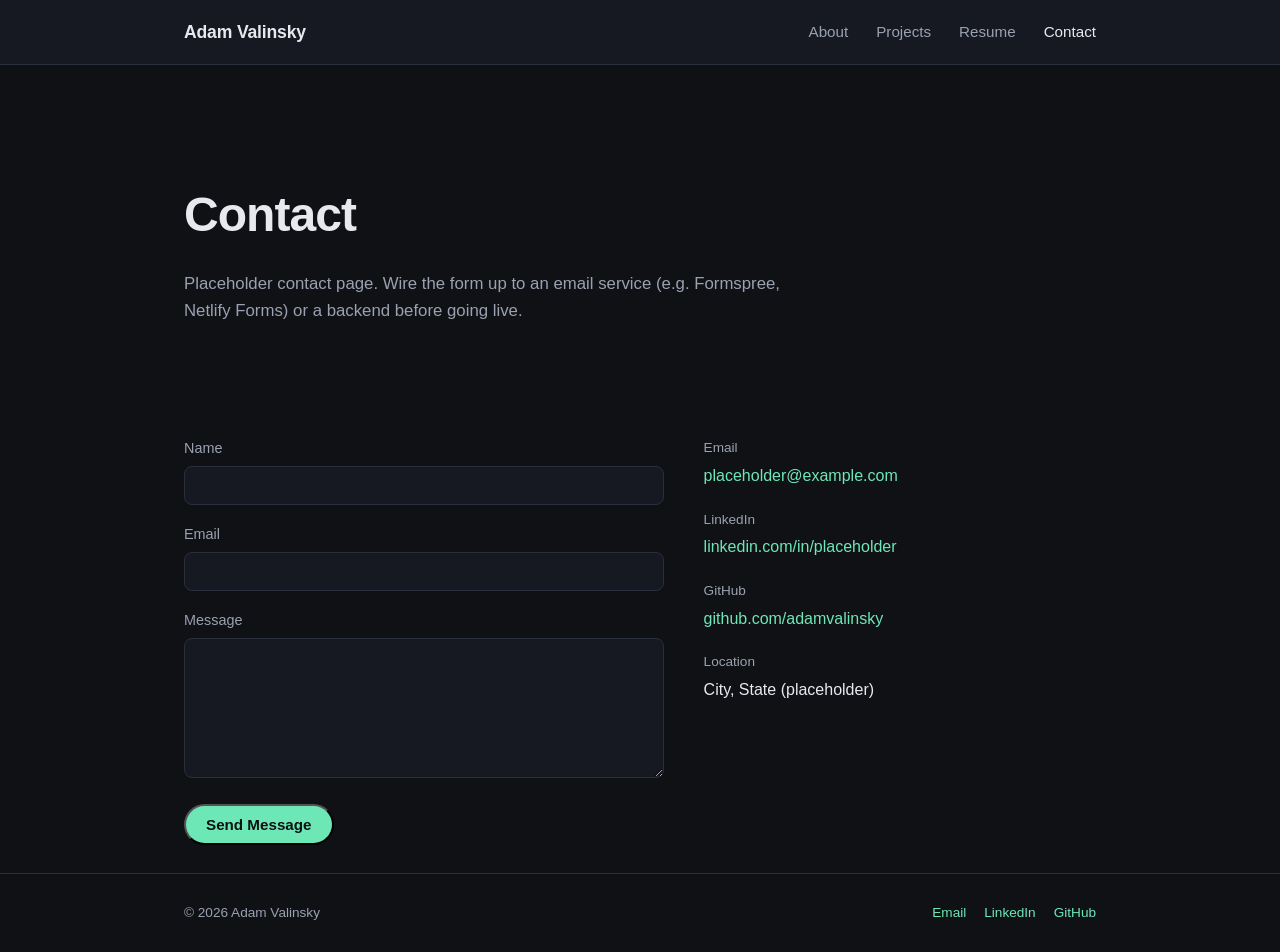
==== contact.html @ 0c1d822a "Scaffold portfolio site with placeholder content Plain HTML/CSS/JS site with About, Projects, Resume" ====
<!DOCTYPE html>
<html lang="en">
<head>
  <meta charset="UTF-8" />
  <meta name="viewport" content="width=device-width, initial-scale=1.0" />
  <title>Contact — Adam Valinsky</title>
  <meta name="description" content="Get in touch with Adam Valinsky." />
  <link rel="stylesheet" href="css/styles.css" />
</head>
<body>
  <header class="site-header">
    <nav class="nav">
      <a class="nav-brand" href="index.html">Adam Valinsky</a>
      <button class="nav-toggle" aria-label="Toggle navigation">☰</button>
      <ul class="nav-links">
        <li><a href="index.html">About</a></li>
        <li><a href="projects.html">Projects</a></li>
        <li><a href="resume.html">Resume</a></li>
        <li><a href="contact.html">Contact</a></li>
      </ul>
    </nav>
  </header>

  <main class="container">
    <section class="hero">
      <h1>Contact</h1>
      <p class="lede">Placeholder contact page. Wire the form up to an email service (e.g. Formspree, Netlify Forms) or a backend before going live.</p>
    </section>

    <section>
      <div class="contact-grid">
        <form id="contact-form">
          <div class="form-field">
            <label for="name">Name</label>
            <input id="name" name="name" type="text" required />
          </div>
          <div class="form-field">
            <label for="email">Email</label>
            <input id="email" name="email" type="email" required />
          </div>
          <div class="form-field">
            <label for="message">Message</label>
            <textarea id="message" name="message" required></textarea>
          </div>
          <button class="btn btn-primary" type="submit">Send Message</button>
          <p id="form-status" class="section-intro" style="margin-top: 16px;"></p>
        </form>

        <div>
          <div class="contact-info-item">
            <div class="label">Email</div>
            <a href="mailto:placeholder@example.com">placeholder@example.com</a>
          </div>
          <div class="contact-info-item">
            <div class="label">LinkedIn</div>
            <a href="#">linkedin.com/in/placeholder</a>
          </div>
          <div class="contact-info-item">
            <div class="label">GitHub</div>
            <a href="#">github.com/adamvalinsky</a>
          </div>
          <div class="contact-info-item">
            <div class="label">Location</div>
            <span>City, State (placeholder)</span>
          </div>
        </div>
      </div>
    </section>
  </main>

  <footer class="site-footer">
    <div class="container">
      <span>&copy; 2026 Adam Valinsky</span>
      <ul class="footer-links">
        <li><a href="mailto:placeholder@example.com">Email</a></li>
        <li><a href="#">LinkedIn</a></li>
        <li><a href="#">GitHub</a></li>
      </ul>
    </div>
  </footer>

  <script src="js/main.js"></script>
</body>
</html>
---- css/styles.css ----
:root {
  --color-bg: #0f1115;
  --color-bg-alt: #161922;
  --color-surface: #1c202b;
  --color-border: #2a2f3d;
  --color-text: #e7e9ee;
  --color-text-muted: #9aa1b1;
  --color-accent: #6ee7b7;
  --color-accent-strong: #34d399;
  --font-sans: -apple-system, BlinkMacSystemFont, "Segoe UI", Roboto, Helvetica, Arial, sans-serif;
  --max-width: 960px;
  --radius: 10px;
}

* {
  box-sizing: border-box;
}

html {
  scroll-behavior: smooth;
}

body {
  margin: 0;
  font-family: var(--font-sans);
  background: var(--color-bg);
  color: var(--color-text);
  line-height: 1.6;
  -webkit-font-smoothing: antialiased;
}

img {
  max-width: 100%;
  display: block;
}

a {
  color: var(--color-accent);
  text-decoration: none;
}

a:hover {
  color: var(--color-accent-strong);
  text-decoration: underline;
}

.container {
  max-width: var(--max-width);
  margin: 0 auto;
  padding: 0 24px;
}

/* Header / Nav */
.site-header {
  border-bottom: 1px solid var(--color-border);
  background: var(--color-bg-alt);
  position: sticky;
  top: 0;
  z-index: 10;
}

.nav {
  display: flex;
  align-items: center;
  justify-content: space-between;
  padding: 18px 24px;
  max-width: var(--max-width);
  margin: 0 auto;
}

.nav-brand {
  font-weight: 700;
  font-size: 1.1rem;
  color: var(--color-text);
  letter-spacing: -0.01em;
}

.nav-brand:hover {
  text-decoration: none;
  color: var(--color-accent);
}

.nav-links {
  display: flex;
  gap: 28px;
  list-style: none;
  margin: 0;
  padding: 0;
}

.nav-links a {
  color: var(--color-text-muted);
  font-size: 0.95rem;
  font-weight: 500;
}

.nav-links a:hover,
.nav-links a.active {
  color: var(--color-text);
  text-decoration: none;
}

.nav-toggle {
  display: none;
  background: none;
  border: 1px solid var(--color-border);
  border-radius: 6px;
  color: var(--color-text);
  padding: 6px 10px;
  cursor: pointer;
}

/* Main sections */
main {
  padding: 64px 0 96px;
}

.hero {
  padding: 40px 0 24px;
}

.hero h1 {
  font-size: clamp(2rem, 5vw, 3rem);
  margin: 0 0 12px;
  letter-spacing: -0.02em;
}

.hero .tagline {
  color: var(--color-accent);
  font-weight: 600;
  margin: 0 0 20px;
}

.hero p.lede {
  color: var(--color-text-muted);
  max-width: 640px;
  font-size: 1.05rem;
}

.button-row {
  display: flex;
  gap: 12px;
  margin-top: 28px;
  flex-wrap: wrap;
}

.btn {
  display: inline-block;
  padding: 10px 20px;
  border-radius: 999px;
  font-weight: 600;
  font-size: 0.95rem;
}

.btn-primary {
  background: var(--color-accent);
  color: #0b1210;
}

.btn-primary:hover {
  background: var(--color-accent-strong);
  text-decoration: none;
  color: #0b1210;
}

.btn-secondary {
  border: 1px solid var(--color-border);
  color: var(--color-text);
}

.btn-secondary:hover {
  border-color: var(--color-accent);
  text-decoration: none;
  color: var(--color-text);
}

section {
  margin-top: 72px;
}

section h2 {
  font-size: 1.5rem;
  margin-bottom: 8px;
}

section .section-intro {
  color: var(--color-text-muted);
  margin-bottom: 28px;
}

/* Cards */
.grid {
  display: grid;
  grid-template-columns: repeat(auto-fit, minmax(260px, 1fr));
  gap: 20px;
}

.card {
  background: var(--color-surface);
  border: 1px solid var(--color-border);
  border-radius: var(--radius);
  padding: 24px;
}

.card h3 {
  margin: 0 0 8px;
  font-size: 1.1rem;
}

.card p {
  color: var(--color-text-muted);
  margin: 0 0 16px;
  font-size: 0.95rem;
}

.tag-row {
  display: flex;
  flex-wrap: wrap;
  gap: 8px;
  margin-bottom: 16px;
}

.tag {
  font-size: 0.75rem;
  color: var(--color-accent);
  background: rgba(110, 231, 183, 0.1);
  border: 1px solid rgba(110, 231, 183, 0.25);
  padding: 3px 10px;
  border-radius: 999px;
}

.card-links {
  display: flex;
  gap: 16px;
  font-size: 0.9rem;
}

/* Resume */
.timeline-item {
  border-left: 2px solid var(--color-border);
  padding-left: 20px;
  margin-bottom: 32px;
  position: relative;
}

.timeline-item::before {
  content: "";
  position: absolute;
  left: -7px;
  top: 4px;
  width: 12px;
  height: 12px;
  border-radius: 50%;
  background: var(--color-accent);
}

.timeline-item .meta {
  color: var(--color-text-muted);
  font-size: 0.85rem;
  margin: 2px 0 10px;
}

.timeline-item h3 {
  margin: 0;
  font-size: 1.05rem;
}

.skills-list {
  display: flex;
  flex-wrap: wrap;
  gap: 10px;
}

/* Contact */
.contact-grid {
  display: grid;
  grid-template-columns: 1.1fr 0.9fr;
  gap: 40px;
}

@media (max-width: 720px) {
  .contact-grid {
    grid-template-columns: 1fr;
  }
}

.form-field {
  margin-bottom: 18px;
}

.form-field label {
  display: block;
  font-size: 0.9rem;
  margin-bottom: 6px;
  color: var(--color-text-muted);
}

.form-field input,
.form-field textarea {
  width: 100%;
  padding: 10px 12px;
  border-radius: 8px;
  border: 1px solid var(--color-border);
  background: var(--color-bg-alt);
  color: var(--color-text);
  font-family: inherit;
  font-size: 0.95rem;
}

.form-field textarea {
  min-height: 140px;
  resize: vertical;
}

.contact-info-item {
  margin-bottom: 20px;
}

.contact-info-item .label {
  color: var(--color-text-muted);
  font-size: 0.85rem;
  margin-bottom: 4px;
}

/* Footer */
.site-footer {
  border-top: 1px solid var(--color-border);
  padding: 28px 0;
  color: var(--color-text-muted);
  font-size: 0.85rem;
}

.site-footer .container {
  display: flex;
  justify-content: space-between;
  flex-wrap: wrap;
  gap: 12px;
}

.footer-links {
  display: flex;
  gap: 18px;
  list-style: none;
  margin: 0;
  padding: 0;
}

@media (max-width: 640px) {
  .nav-toggle {
    display: inline-block;
  }

  .nav-links {
    position: absolute;
    top: 100%;
    left: 0;
    right: 0;
    background: var(--color-bg-alt);
    border-bottom: 1px solid var(--color-border);
    flex-direction: column;
    padding: 16px 24px;
    gap: 16px;
    display: none;
  }

  .nav-links.open {
    display: flex;
  }
}
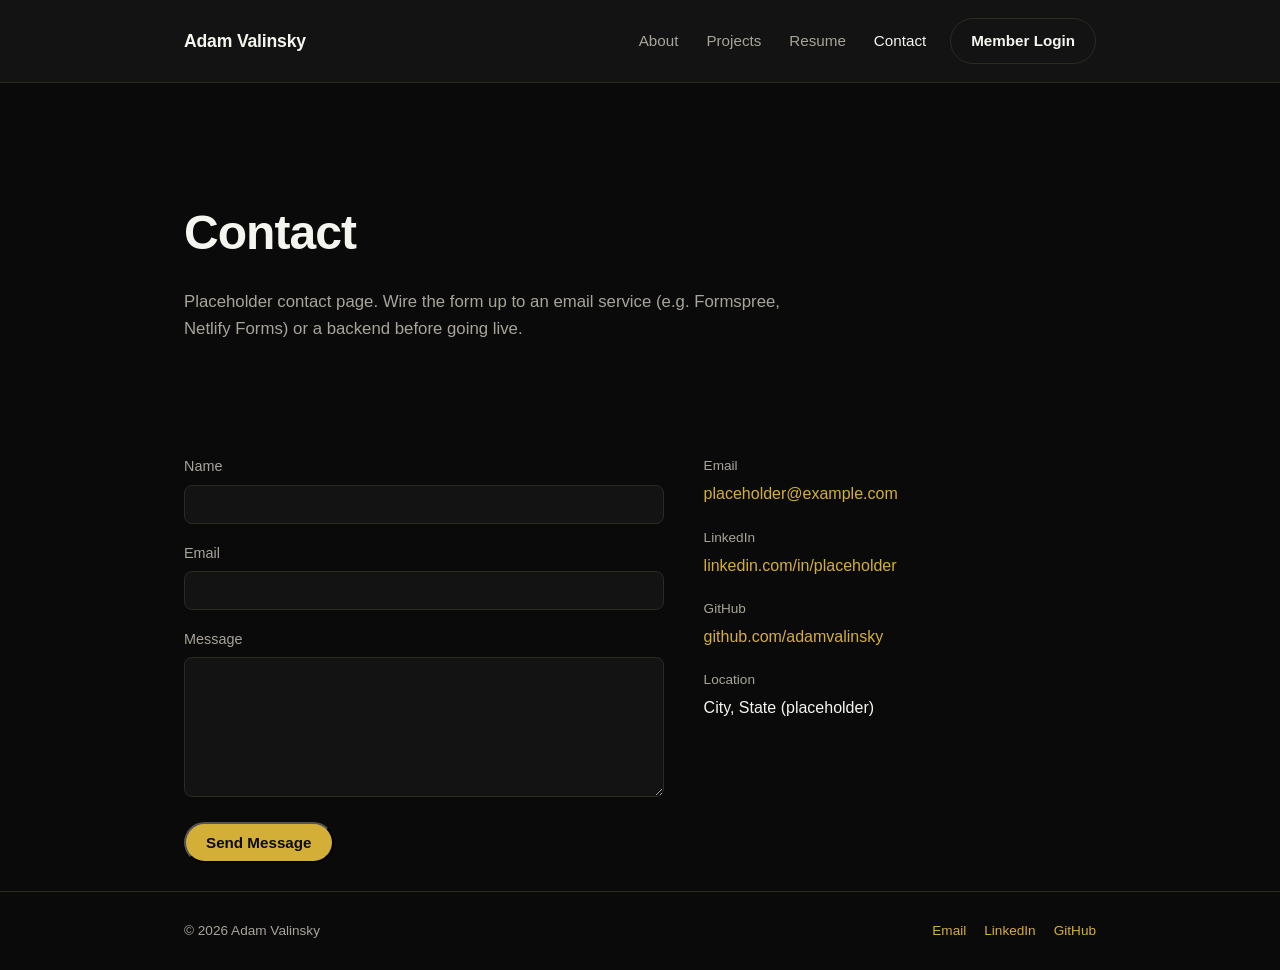
==== commit 41e96694: "Add member login, members area, and profile pages Adds a client-side member gate (login/logout, Memb" ====
--- a/contact.html
+++ b/contact.html
@@ -11,13 +11,16 @@
   <header class="site-header">
     <nav class="nav">
       <a class="nav-brand" href="index.html">Adam Valinsky</a>
-      <button class="nav-toggle" aria-label="Toggle navigation">☰</button>
-      <ul class="nav-links">
-        <li><a href="index.html">About</a></li>
-        <li><a href="projects.html">Projects</a></li>
-        <li><a href="resume.html">Resume</a></li>
-        <li><a href="contact.html">Contact</a></li>
-      </ul>
+      <div class="nav-right">
+        <ul class="nav-links">
+          <li><a href="index.html">About</a></li>
+          <li><a href="projects.html">Projects</a></li>
+          <li><a href="resume.html">Resume</a></li>
+          <li><a href="contact.html">Contact</a></li>
+        </ul>
+        <a class="btn btn-secondary nav-login" href="login.html">Member Login</a>
+        <button class="nav-toggle" aria-label="Toggle navigation">☰</button>
+      </div>
     </nav>
   </header>
 
--- a/css/styles.css
+++ b/css/styles.css
@@ -1,12 +1,12 @@
 :root {
-  --color-bg: #0f1115;
-  --color-bg-alt: #161922;
-  --color-surface: #1c202b;
-  --color-border: #2a2f3d;
-  --color-text: #e7e9ee;
-  --color-text-muted: #9aa1b1;
-  --color-accent: #6ee7b7;
-  --color-accent-strong: #34d399;
+  --color-bg: #0a0a0a;
+  --color-bg-alt: #131313;
+  --color-surface: #181818;
+  --color-border: #2e2a20;
+  --color-text: #f5f5f0;
+  --color-text-muted: #a8a49a;
+  --color-accent: #d4af37;
+  --color-accent-strong: #e8c968;
   --font-sans: -apple-system, BlinkMacSystemFont, "Segoe UI", Roboto, Helvetica, Arial, sans-serif;
   --max-width: 960px;
   --radius: 10px;
@@ -80,6 +80,12 @@
   color: var(--color-accent);
 }
 
+.nav-right {
+  display: flex;
+  align-items: center;
+  gap: 24px;
+}
+
 .nav-links {
   display: flex;
   gap: 28px;
@@ -98,6 +104,12 @@
 .nav-links a.active {
   color: var(--color-text);
   text-decoration: none;
+}
+
+.nav-login {
+  padding: 8px 16px;
+  font-size: 0.9rem;
+  white-space: nowrap;
 }
 
 .nav-toggle {
@@ -154,13 +166,13 @@
 
 .btn-primary {
   background: var(--color-accent);
-  color: #0b1210;
+  color: #0a0a0a;
 }
 
 .btn-primary:hover {
   background: var(--color-accent-strong);
   text-decoration: none;
-  color: #0b1210;
+  color: #0a0a0a;
 }
 
 .btn-secondary {
@@ -223,8 +235,8 @@
 .tag {
   font-size: 0.75rem;
   color: var(--color-accent);
-  background: rgba(110, 231, 183, 0.1);
-  border: 1px solid rgba(110, 231, 183, 0.25);
+  background: rgba(212, 175, 55, 0.12);
+  border: 1px solid rgba(212, 175, 55, 0.3);
   padding: 3px 10px;
   border-radius: 999px;
 }
@@ -296,6 +308,7 @@
 }
 
 .form-field input,
+.form-field select,
 .form-field textarea {
   width: 100%;
   padding: 10px 12px;
@@ -322,6 +335,71 @@
   margin-bottom: 4px;
 }
 
+/* Login / Members */
+.auth-card {
+  max-width: 420px;
+  margin: 0 auto;
+  background: var(--color-surface);
+  border: 1px solid var(--color-border);
+  border-radius: var(--radius);
+  padding: 32px;
+}
+
+.auth-error {
+  color: #f87171;
+  font-size: 0.9rem;
+  margin-top: 4px;
+  min-height: 1.2em;
+}
+
+.auth-success {
+  color: var(--color-accent);
+  font-size: 0.9rem;
+  margin-top: 4px;
+  min-height: 1.2em;
+}
+
+.auth-hint {
+  color: var(--color-text-muted);
+  font-size: 0.85rem;
+  margin-top: 20px;
+  border-top: 1px solid var(--color-border);
+  padding-top: 16px;
+}
+
+.member-banner {
+  display: flex;
+  justify-content: space-between;
+  align-items: center;
+  flex-wrap: wrap;
+  gap: 12px;
+  background: var(--color-surface);
+  border: 1px solid var(--color-border);
+  border-radius: var(--radius);
+  padding: 16px 20px;
+  margin-bottom: 32px;
+}
+
+.member-banner span {
+  color: var(--color-text-muted);
+  font-size: 0.9rem;
+}
+
+.btn-link {
+  background: none;
+  border: none;
+  color: var(--color-accent);
+  font-weight: 600;
+  font-size: 0.9rem;
+  cursor: pointer;
+  padding: 0;
+}
+
+.btn-link:hover {
+  color: var(--color-accent-strong);
+  text-decoration: underline;
+}
+
 /* Footer */
 .site-footer {
   border-top: 1px solid var(--color-border);
@@ -348,6 +426,14 @@
 @media (max-width: 640px) {
   .nav-toggle {
     display: inline-block;
+  }
+
+  .nav-right {
+    gap: 12px;
+  }
+
+  .nav-login {
+    padding: 6px 12px;
   }
 
   .nav-links {
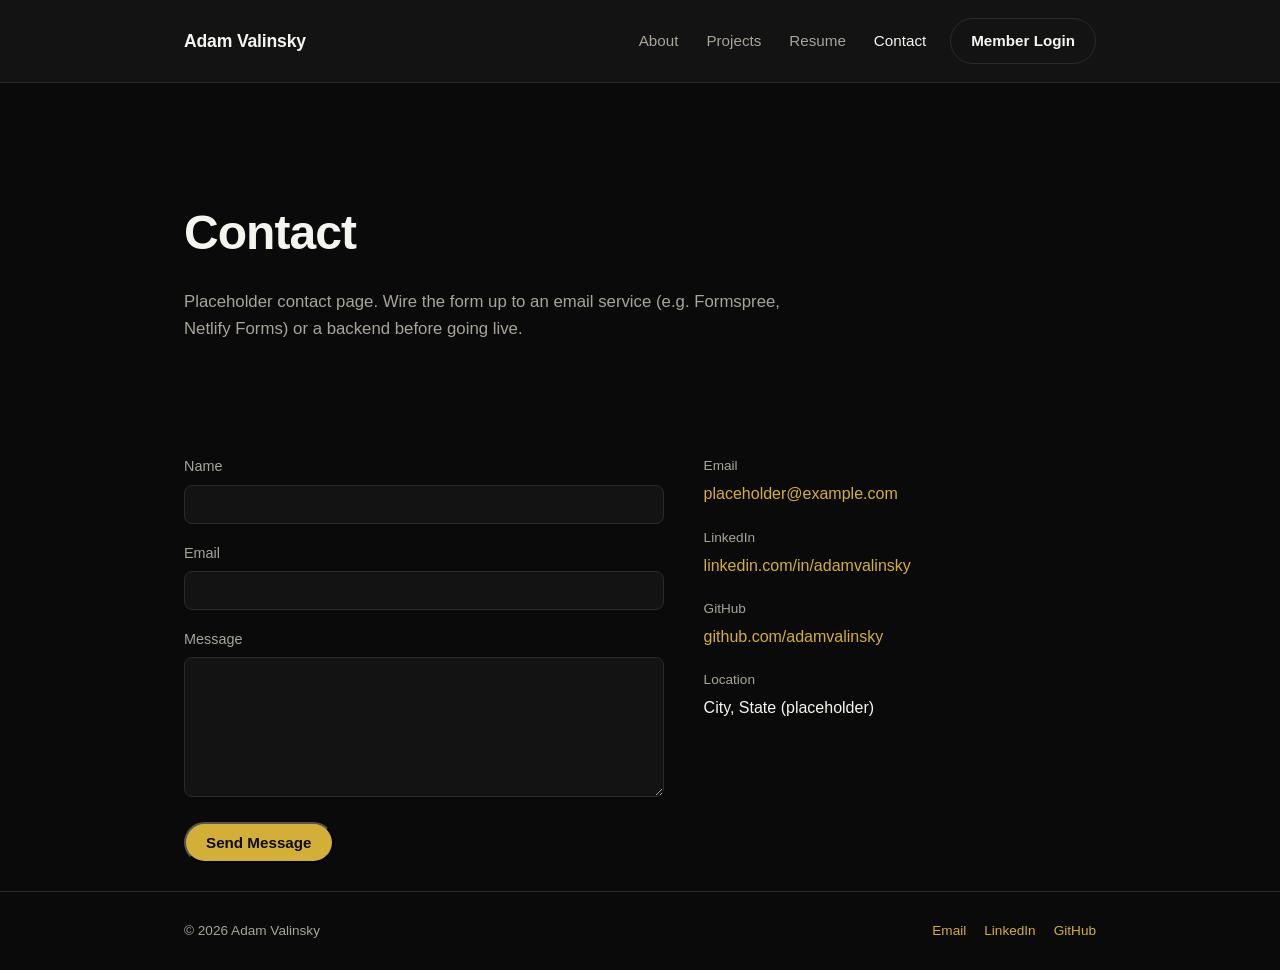
==== commit 081c6780: "Add actual LinkedIn URL to contact page" ====
--- a/contact.html
+++ b/contact.html
@@ -56,11 +56,11 @@
           </div>
           <div class="contact-info-item">
             <div class="label">LinkedIn</div>
-            <a href="#">linkedin.com/in/placeholder</a>
+            <a href="https://www.linkedin.com/in/adamvalinsky/">linkedin.com/in/adamvalinsky</a>
           </div>
           <div class="contact-info-item">
             <div class="label">GitHub</div>
-            <a href="#">github.com/adamvalinsky</a>
+            <a href="https://github.com/adamvalinsky">github.com/adamvalinsky</a>
           </div>
           <div class="contact-info-item">
             <div class="label">Location</div>
@@ -76,12 +76,12 @@
       <span>&copy; 2026 Adam Valinsky</span>
       <ul class="footer-links">
         <li><a href="mailto:placeholder@example.com">Email</a></li>
-        <li><a href="#">LinkedIn</a></li>
-        <li><a href="#">GitHub</a></li>
+        <li><a href="https://www.linkedin.com/in/adamvalinsky/">LinkedIn</a></li>
+        <li><a href="https://github.com/adamvalinsky">GitHub</a></li>
       </ul>
     </div>
   </footer>
 
   <script src="js/main.js"></script>
 </body>
-</html>
+</html>
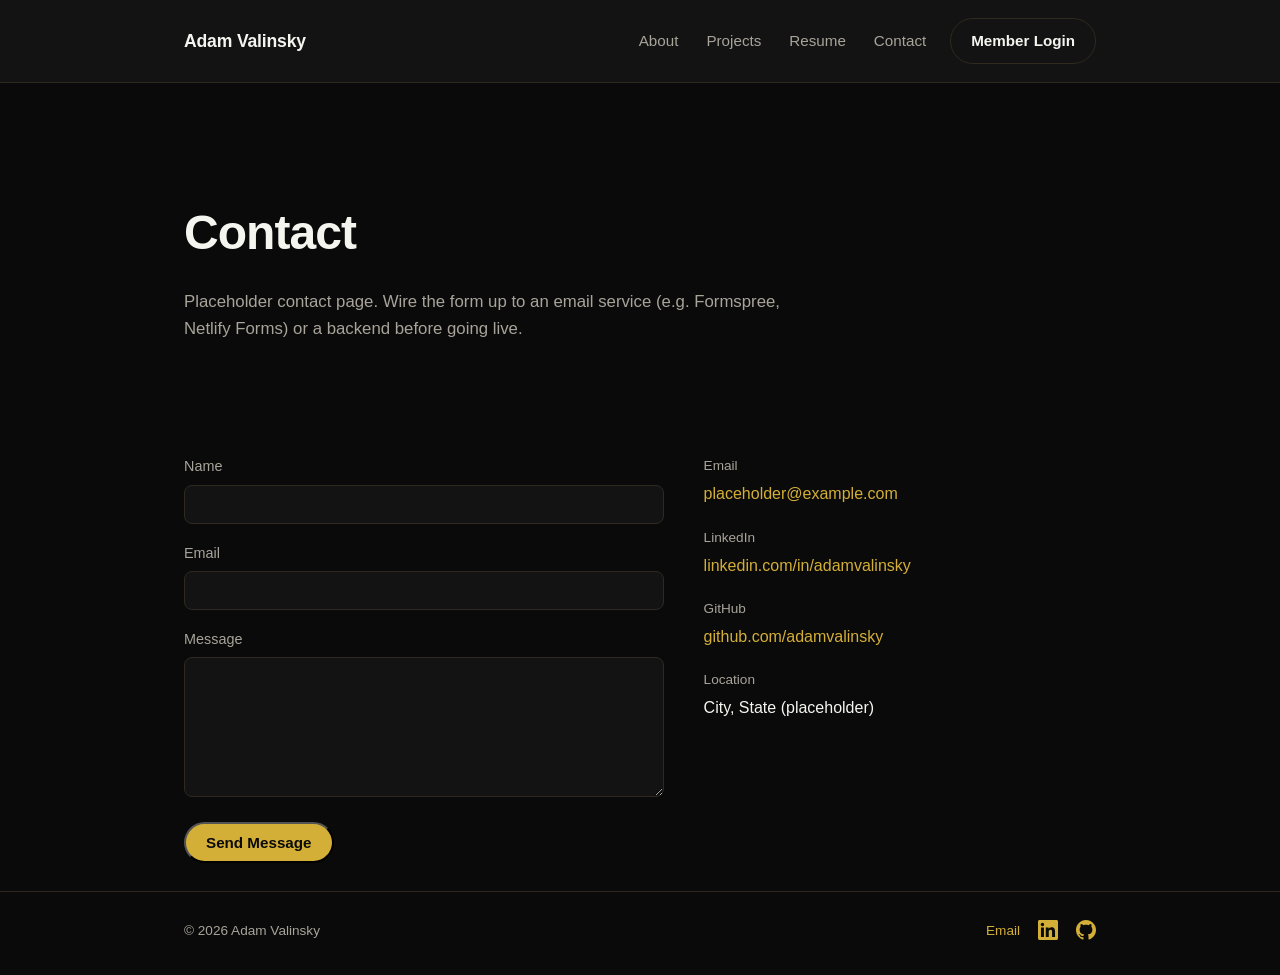
==== commit 786c4058: "Replace footer text links with LinkedIn and GitHub SVG icons" ====
--- a/contact.html
+++ b/contact.html
@@ -76,8 +76,16 @@
       <span>&copy; 2026 Adam Valinsky</span>
       <ul class="footer-links">
         <li><a href="mailto:placeholder@example.com">Email</a></li>
-        <li><a href="https://www.linkedin.com/in/adamvalinsky/">LinkedIn</a></li>
-        <li><a href="https://github.com/adamvalinsky">GitHub</a></li>
+        <li><a href="https://www.linkedin.com/in/adamvalinsky/" aria-label="LinkedIn">
+          <svg width="20" height="20" viewBox="0 0 24 24" fill="currentColor">
+            <path d="M20.447 20.452h-3.554v-5.569c0-1.328-.027-3.037-1.852-3.037-1.853 0-2.136 1.445-2.136 2.939v5.667H9.351V9h3.414v1.561h.046c.477-.9 1.637-1.85 3.37-1.85 3.601 0 4.267 2.37 4.267 5.455v6.286zM5.337 7.433c-1.144 0-2.063-.926-2.063-2.065 0-1.138.92-2.063 2.063-2.063 1.14 0 2.064.925 2.064 2.063 0 1.139-.925 2.065-2.064 2.065zm1.782 13.019H3.555V9h3.564v11.452zM22.225 0H1.771C.792 0 0 .774 0 1.729v20.542C0 23.227.792 24 1.771 24h20.451C23.2 24 24 23.227 24 22.271V1.729C24 .774 23.2 0 22.222 0h.003z"/>
+          </svg>
+        </a></li>
+        <li><a href="https://github.com/adamvalinsky" aria-label="GitHub">
+          <svg width="20" height="20" viewBox="0 0 24 24" fill="currentColor">
+            <path d="M12 0c-6.626 0-12 5.373-12 12 0 5.302 3.438 9.8 8.207 11.387.599.111.793-.261.793-.577v-2.234c-3.338.726-4.033-1.416-4.033-1.416-.546-1.387-1.333-1.756-1.333-1.756-1.089-.745.083-.729.083-.729 1.205.084 1.839 1.237 1.839 1.237 1.07 1.834 2.807 1.304 3.492.997.107-.775.418-1.305.762-1.604-2.665-.305-5.467-1.334-5.467-5.931 0-1.311.469-2.381 1.236-3.221-.124-.303-.535-1.524.117-3.176 0 0 1.008-.322 3.301 1.23.957-.266 1.983-.399 3.003-.404 1.02.005 2.047.138 3.006.404 2.291-1.552 3.297-1.23 3.297-1.23.653 1.653.242 2.874.118 3.176.77.84 1.235 1.911 1.235 3.221 0 4.609-2.807 5.624-5.479 5.921.43.372.823 1.102.823 2.222v3.293c0 .319.192.694.801.576 4.765-1.589 8.199-6.086 8.199-11.386 0-6.627-5.373-12-12-12z"/>
+          </svg>
+        </a></li>
       </ul>
     </div>
   </footer>
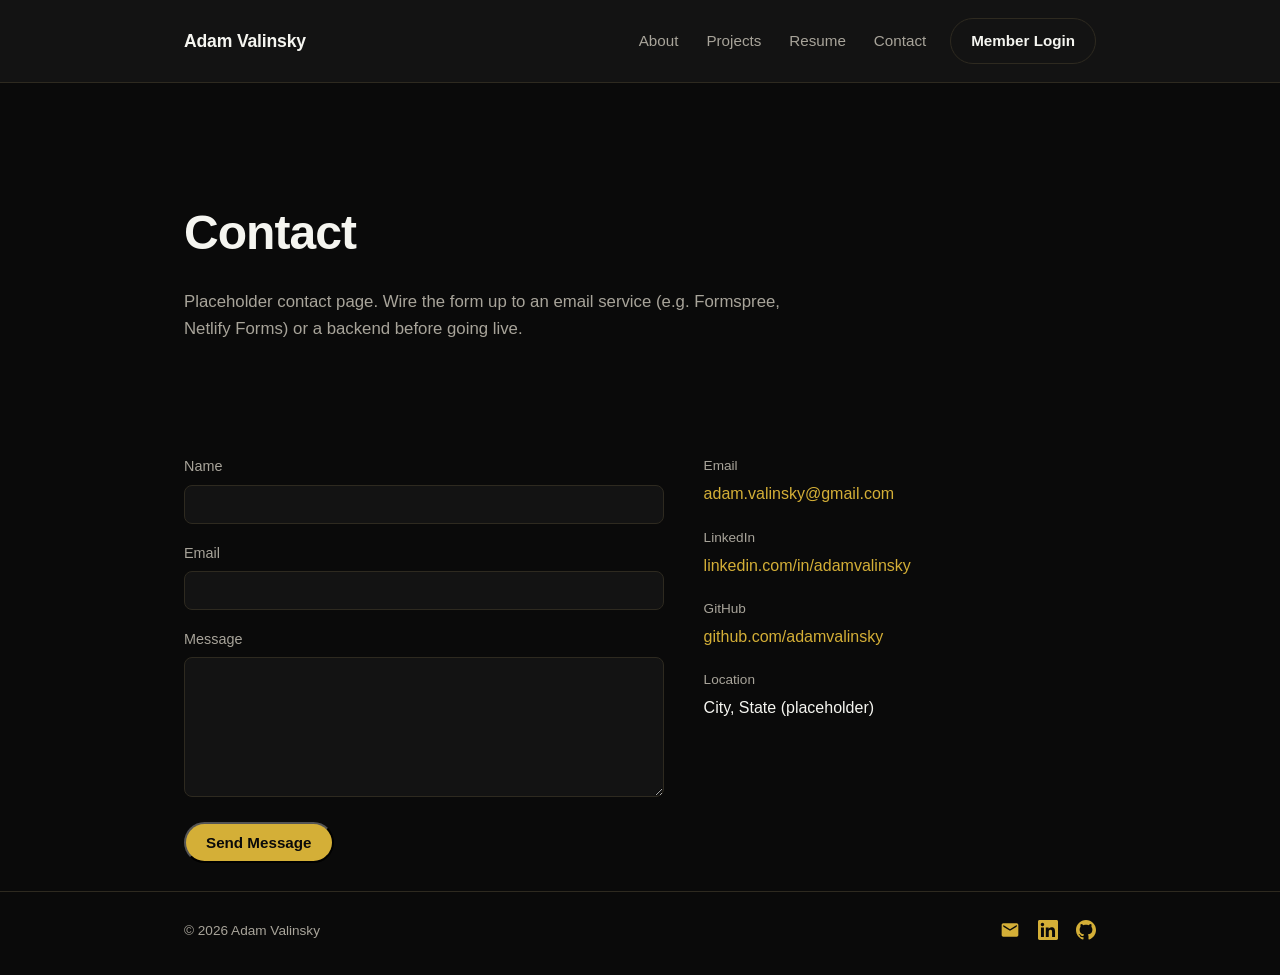
==== commit 3abbed26: "Add actual email address and envelope icon to contact page" ====
--- a/contact.html
+++ b/contact.html
@@ -52,7 +52,7 @@
         <div>
           <div class="contact-info-item">
             <div class="label">Email</div>
-            <a href="mailto:placeholder@example.com">placeholder@example.com</a>
+            <a href="mailto:adam.valinsky@gmail.com">adam.valinsky@gmail.com</a>
           </div>
           <div class="contact-info-item">
             <div class="label">LinkedIn</div>
@@ -75,7 +75,11 @@
     <div class="container">
       <span>&copy; 2026 Adam Valinsky</span>
       <ul class="footer-links">
-        <li><a href="mailto:placeholder@example.com">Email</a></li>
+        <li><a href="mailto:adam.valinsky@gmail.com" aria-label="Email">
+          <svg width="20" height="20" viewBox="0 0 24 24" fill="currentColor">
+            <path d="M20 4H4c-1.1 0-2 .9-2 2v12c0 1.1.9 2 2 2h16c1.1 0 2-.9 2-2V6c0-1.1-.9-2-2-2zm0 4l-8 5-8-5V6l8 5 8-5v2z"/>
+          </svg>
+        </a></li>
         <li><a href="https://www.linkedin.com/in/adamvalinsky/" aria-label="LinkedIn">
           <svg width="20" height="20" viewBox="0 0 24 24" fill="currentColor">
             <path d="M20.447 20.452h-3.554v-5.569c0-1.328-.027-3.037-1.852-3.037-1.853 0-2.136 1.445-2.136 2.939v5.667H9.351V9h3.414v1.561h.046c.477-.9 1.637-1.85 3.37-1.85 3.601 0 4.267 2.37 4.267 5.455v6.286zM5.337 7.433c-1.144 0-2.063-.926-2.063-2.065 0-1.138.92-2.063 2.063-2.063 1.14 0 2.064.925 2.064 2.063 0 1.139-.925 2.065-2.064 2.065zm1.782 13.019H3.555V9h3.564v11.452zM22.225 0H1.771C.792 0 0 .774 0 1.729v20.542C0 23.227.792 24 1.771 24h20.451C23.2 24 24 23.227 24 22.271V1.729C24 .774 23.2 0 22.222 0h.003z"/>
